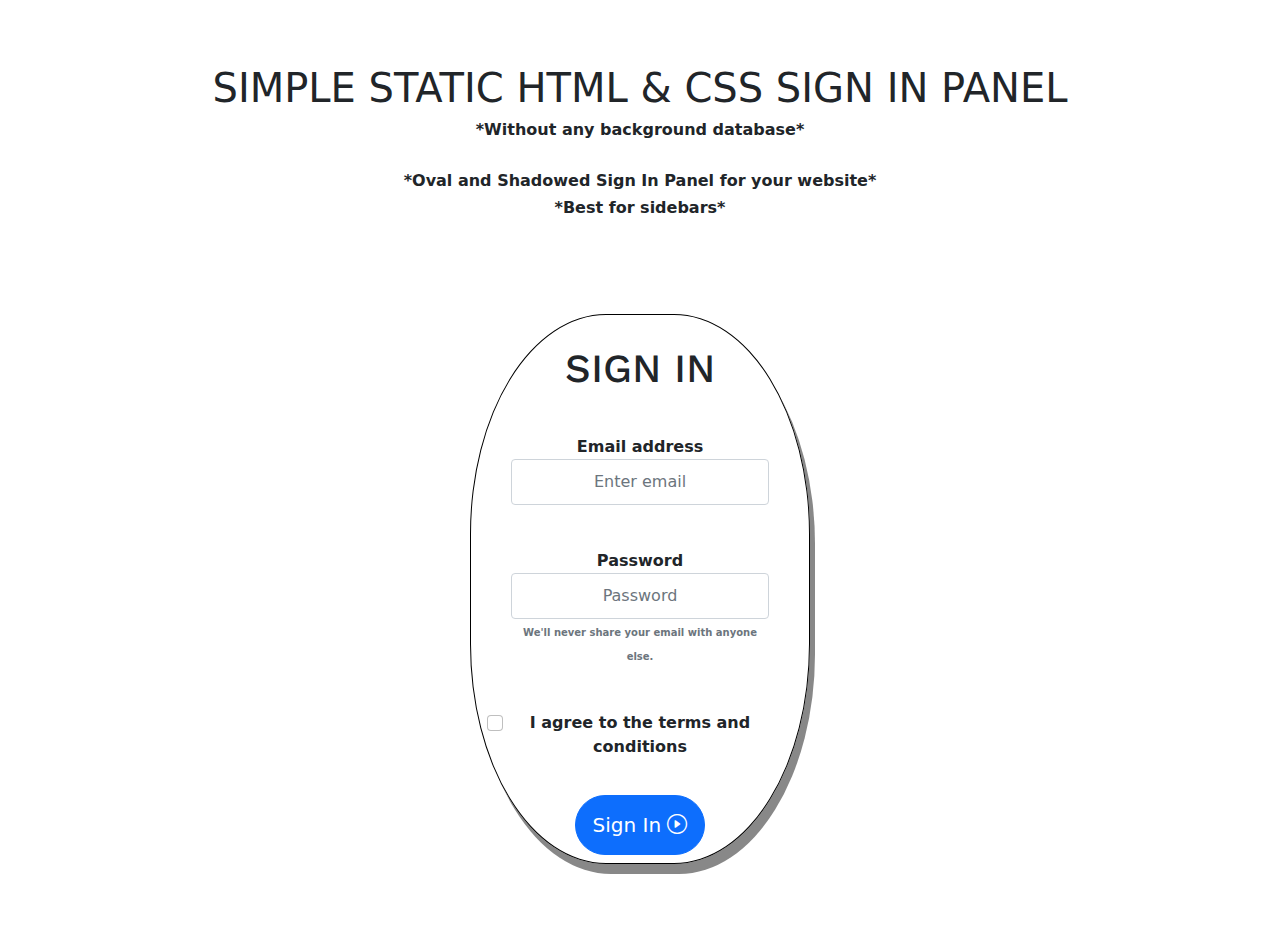
==== bootstrap_contact_forms/firstform.html @ f0f59fd0 "Update firstform.html" ====
<!doctype html>
<html lang='en'>
<head>
<meta charset='utf-8'/>
<meta content='width=device-width, initial-scale=1, maximum-scale=1' name='viewport'/>
<meta http-equiv='cache-control' content='no-cache'/> 
<meta http-equiv='expires' content='0'/> 
<meta http-equiv='pragma' content='no-cache'/>
<link rel="stylesheet" href="./universal/universal_style.css"/>
</head>
<body>
<center><h1>SIMPLE STATIC HTML & CSS SIGN IN PANEL</h1></center>
<center><h6><b>*Without any background database*</b></h6></center>
<br/>
<center><h6><b>*Oval and Shadowed Sign In Panel for your website*<b></h6></center>
<center><h6><b>*Best for sidebars*<b></h6></center>
<br/>
<form id="form_firstform">
<h1 class="h1_firstform">SIGN IN</h1>
<br/>
<div class="form-group form_group_firstform">
    <label for="exampleInputEmail1">Email address</label>
    <input type="email" class="form-control form_control_firstform" id="exampleInputEmail1" aria-describedby="emailHelp" placeholder="Enter email">
    </div>
<br/>
  <div class="form-group form_group_firstform">
    <label for="exampleInputPassword1">Password</label>
    <input type="password" class="form-control form_control_firstform" id="exampleInputPassword1" placeholder="Password">
    <small id="emailHelp" class="form-text text-muted form_text_firstform">We'll never share your email with anyone else.</small>
  
</div>
<br/>
  <div class="form-group form_group_firstform form-check">
    <input type="checkbox" class="form-check-input form_check_input_firstform" id="exampleCheck1">
    <label class="form-check-label" for="exampleCheck1">I agree to the terms and conditions</label>
  </div>
<br/>
  <center><button type="submit" class="btn btn-primary btn_firstform">Sign In <i class="bi bi-play-circle"></i></button></center>
<form>
<script src="./universal/js/bootstrap.js"></script>
<script src="./universal/js/bootstrap_bundle.js"></script>
<script src="https://ajax.googleapis.com/ajax/libs/jquery/3.6.0/jquery.min.js"></script>
</body>
</html>
---- bootstrap_contact_forms/universal/universal_style.css ----
@import './css/bootstrap.css';
@import './css/bootstrap_grid.css';
@import './css/bootstrap_reboot.css';
@import './css/bootstrap_utilities.css';
@import url("https://cdn.jsdelivr.net/npm/bootstrap-icons@1.5.0/font/bootstrap-icons.css");
@import url('https://fonts.googleapis.com/css2?family=Work+Sans:wght@500&display=swap');
@import './custom_css/custom_firstform.css';
@import './custom_css/custom_secondform.css';
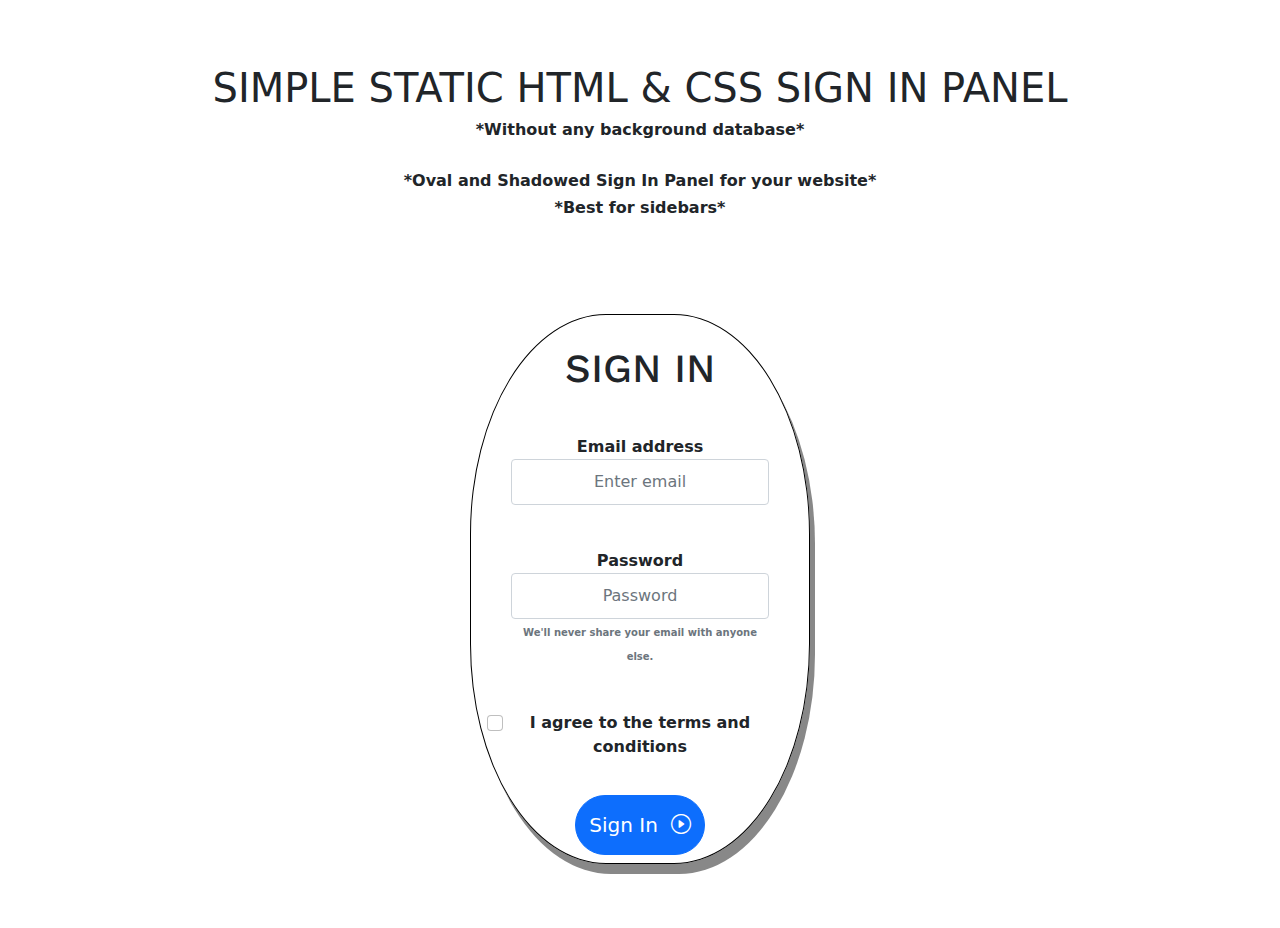
==== commit 451769b6: "Update firstform.html" ====
--- a/bootstrap_contact_forms/firstform.html
+++ b/bootstrap_contact_forms/firstform.html
@@ -31,11 +31,11 @@
 </div>
 <br/>
   <div class="form-group form_group_firstform form-check">
-    <input type="checkbox" class="form-check-input form_check_input_firstform" id="exampleCheck1">
+    <input type="checkbox" class="form-check-input" id="exampleCheck1">
     <label class="form-check-label" for="exampleCheck1">I agree to the terms and conditions</label>
   </div>
 <br/>
-  <center><button type="submit" class="btn btn-primary btn_firstform">Sign In <i class="bi bi-play-circle"></i></button></center>
+  <center><button type="submit" class="btn btn-primary btn_firstform">Sign In &nbsp;<i class="bi bi-play-circle"></i></button></center>
 <form>
 <script src="./universal/js/bootstrap.js"></script>
 <script src="./universal/js/bootstrap_bundle.js"></script>
--- a/bootstrap_contact_forms/universal/universal_style.css
+++ b/bootstrap_contact_forms/universal/universal_style.css
@@ -3,7 +3,6 @@
 @import './css/bootstrap_reboot.css';
 @import './css/bootstrap_utilities.css';
 @import url("https://cdn.jsdelivr.net/npm/bootstrap-icons@1.5.0/font/bootstrap-icons.css");
-@import url('https://fonts.googleapis.com/css2?family=Work+Sans:wght@500&display=swap');
 @import './custom_css/custom_firstform.css';
 @import './custom_css/custom_secondform.css';
 
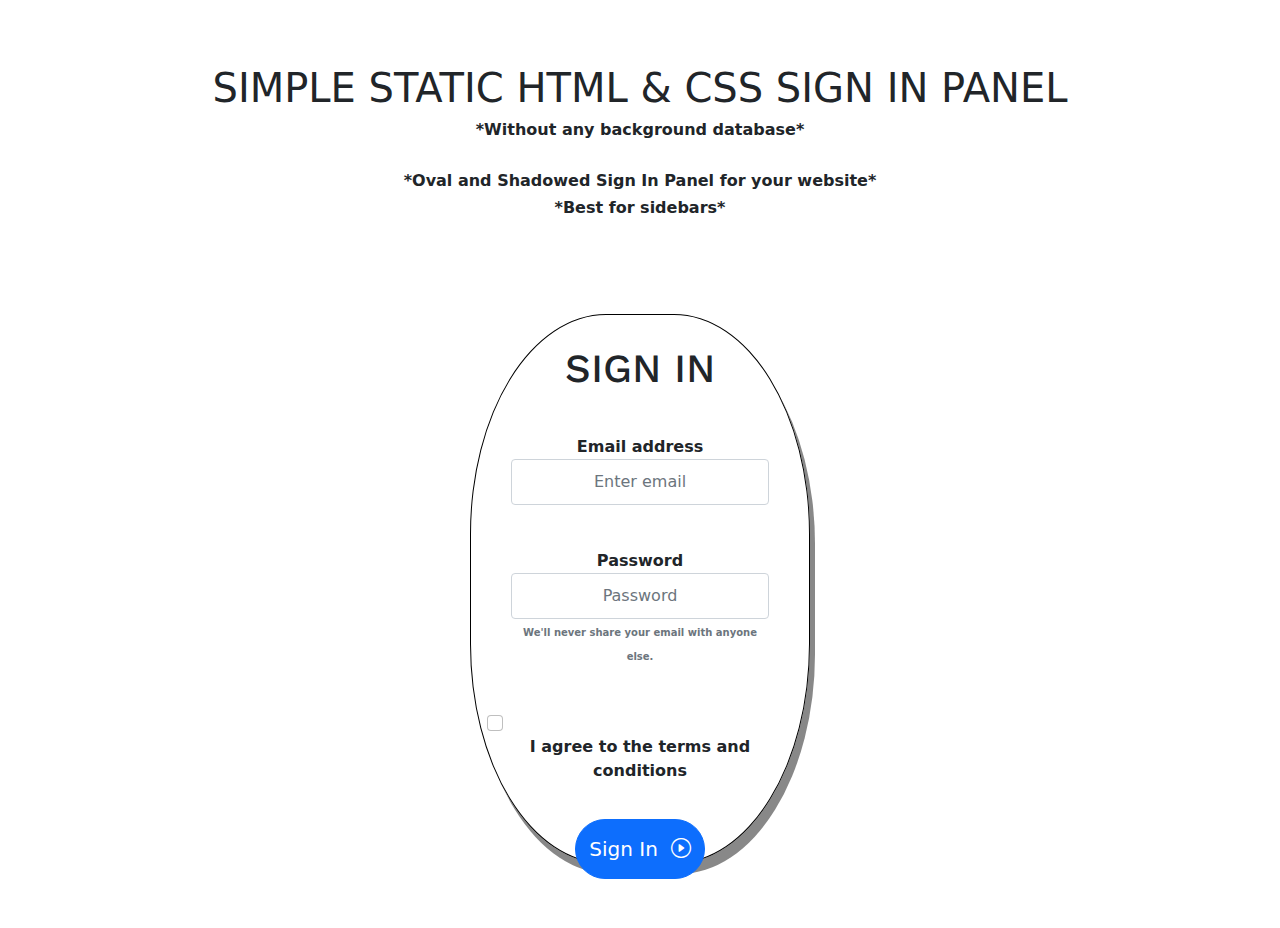
==== commit e18b06d0: "Update firstform.html" ====
--- a/bootstrap_contact_forms/firstform.html
+++ b/bootstrap_contact_forms/firstform.html
@@ -31,7 +31,7 @@
 </div>
 <br/>
   <div class="form-group form_group_firstform form-check">
-    <input type="checkbox" class="form-check-input" id="exampleCheck1">
+    <input type="checkbox" class="form-check-input" id="exampleCheck1"><br/>
     <label class="form-check-label" for="exampleCheck1">I agree to the terms and conditions</label>
   </div>
 <br/>
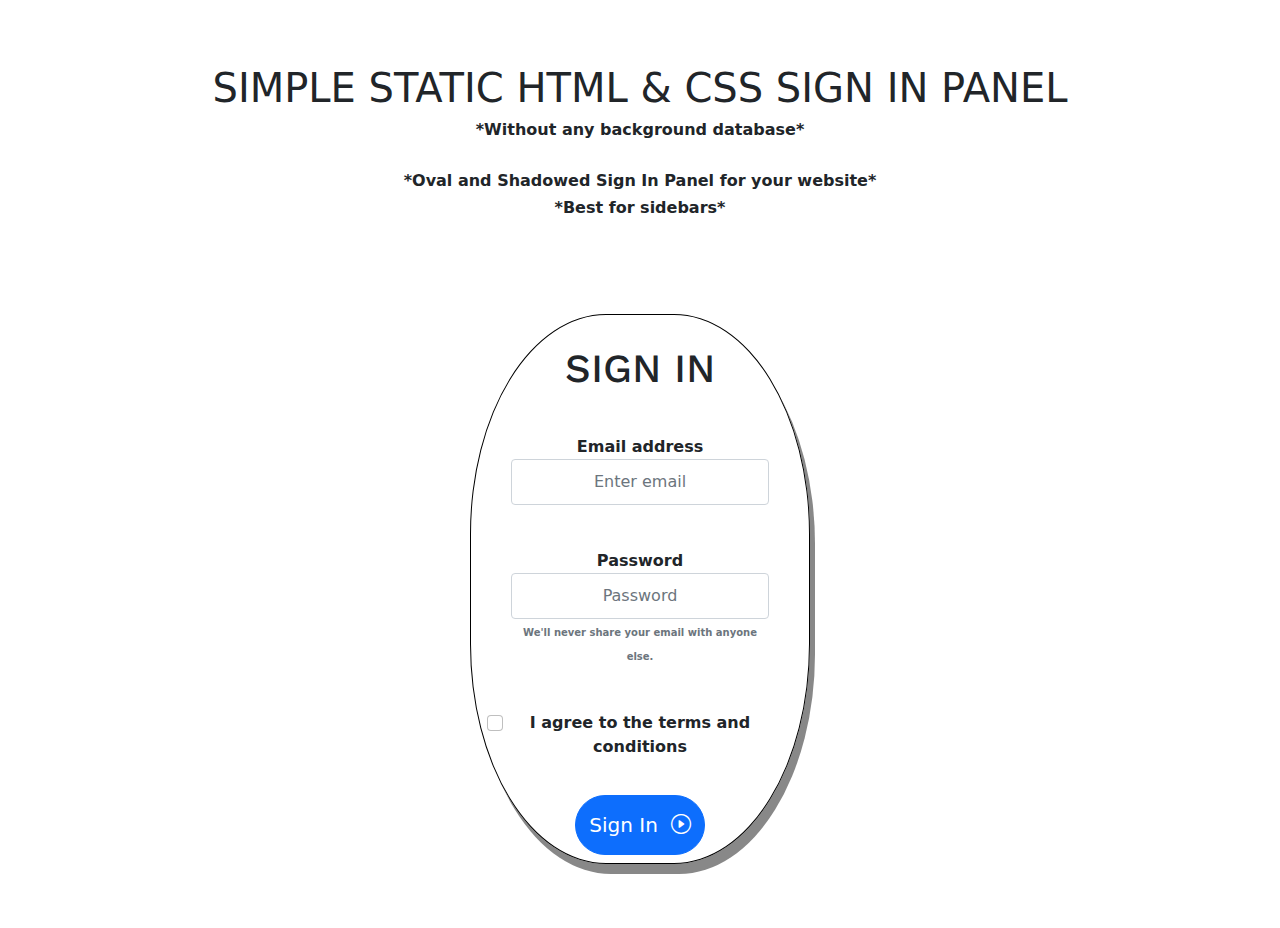
==== commit 93bb2776: "Update firstform.html" ====
--- a/bootstrap_contact_forms/firstform.html
+++ b/bootstrap_contact_forms/firstform.html
@@ -31,7 +31,7 @@
 </div>
 <br/>
   <div class="form-group form_group_firstform form-check">
-    <input type="checkbox" class="form-check-input" id="exampleCheck1"><br/>
+    <input type="checkbox" class="form-check-input" id="exampleCheck1">
     <label class="form-check-label" for="exampleCheck1">I agree to the terms and conditions</label>
   </div>
 <br/>
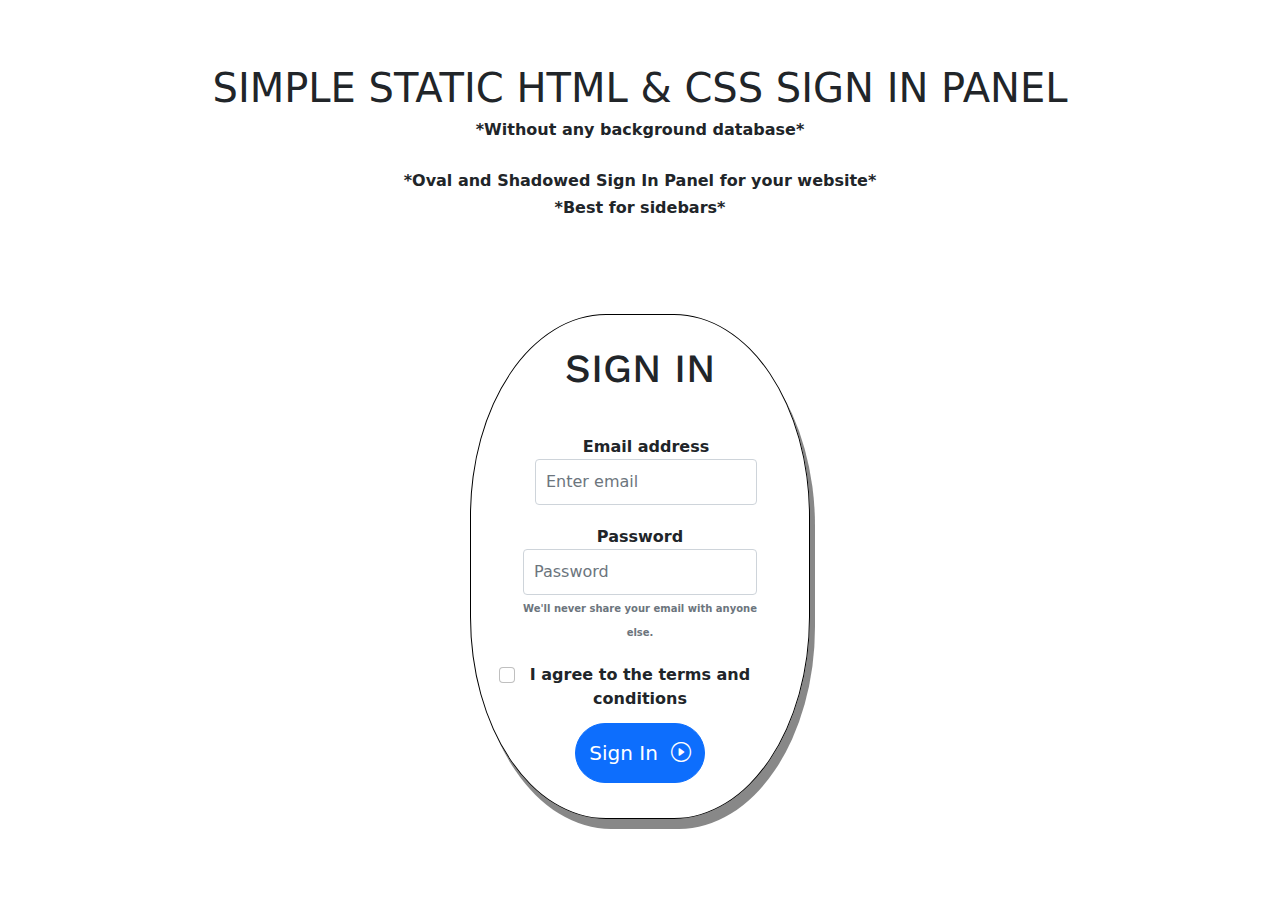
==== commit 95eed0d0: "Update firstform.html" ====
--- a/bootstrap_contact_forms/firstform.html
+++ b/bootstrap_contact_forms/firstform.html
@@ -31,8 +31,9 @@
 </div>
 <br/>
   <div class="form-group form_group_firstform form-check">
-    <input type="checkbox" class="form-check-input" id="exampleCheck1">
-    <label class="form-check-label" for="exampleCheck1">I agree to the terms and conditions</label>
+  <label class="form-check-label" for="exampleCheck1">I agree to the terms and conditions</label>
+<input type="checkbox" class="form-check-input" id="exampleCheck1">
+   
   </div>
 <br/>
   <center><button type="submit" class="btn btn-primary btn_firstform">Sign In &nbsp;<i class="bi bi-play-circle"></i></button></center>
--- a/bootstrap_contact_forms/universal/universal_style.css
+++ b/bootstrap_contact_forms/universal/universal_style.css
@@ -5,4 +5,5 @@
 @import url("https://cdn.jsdelivr.net/npm/bootstrap-icons@1.5.0/font/bootstrap-icons.css");
 @import './custom_css/custom_firstform.css';
 @import './custom_css/custom_secondform.css';
+@import './custom_css/custom_thirdform.css';
 
